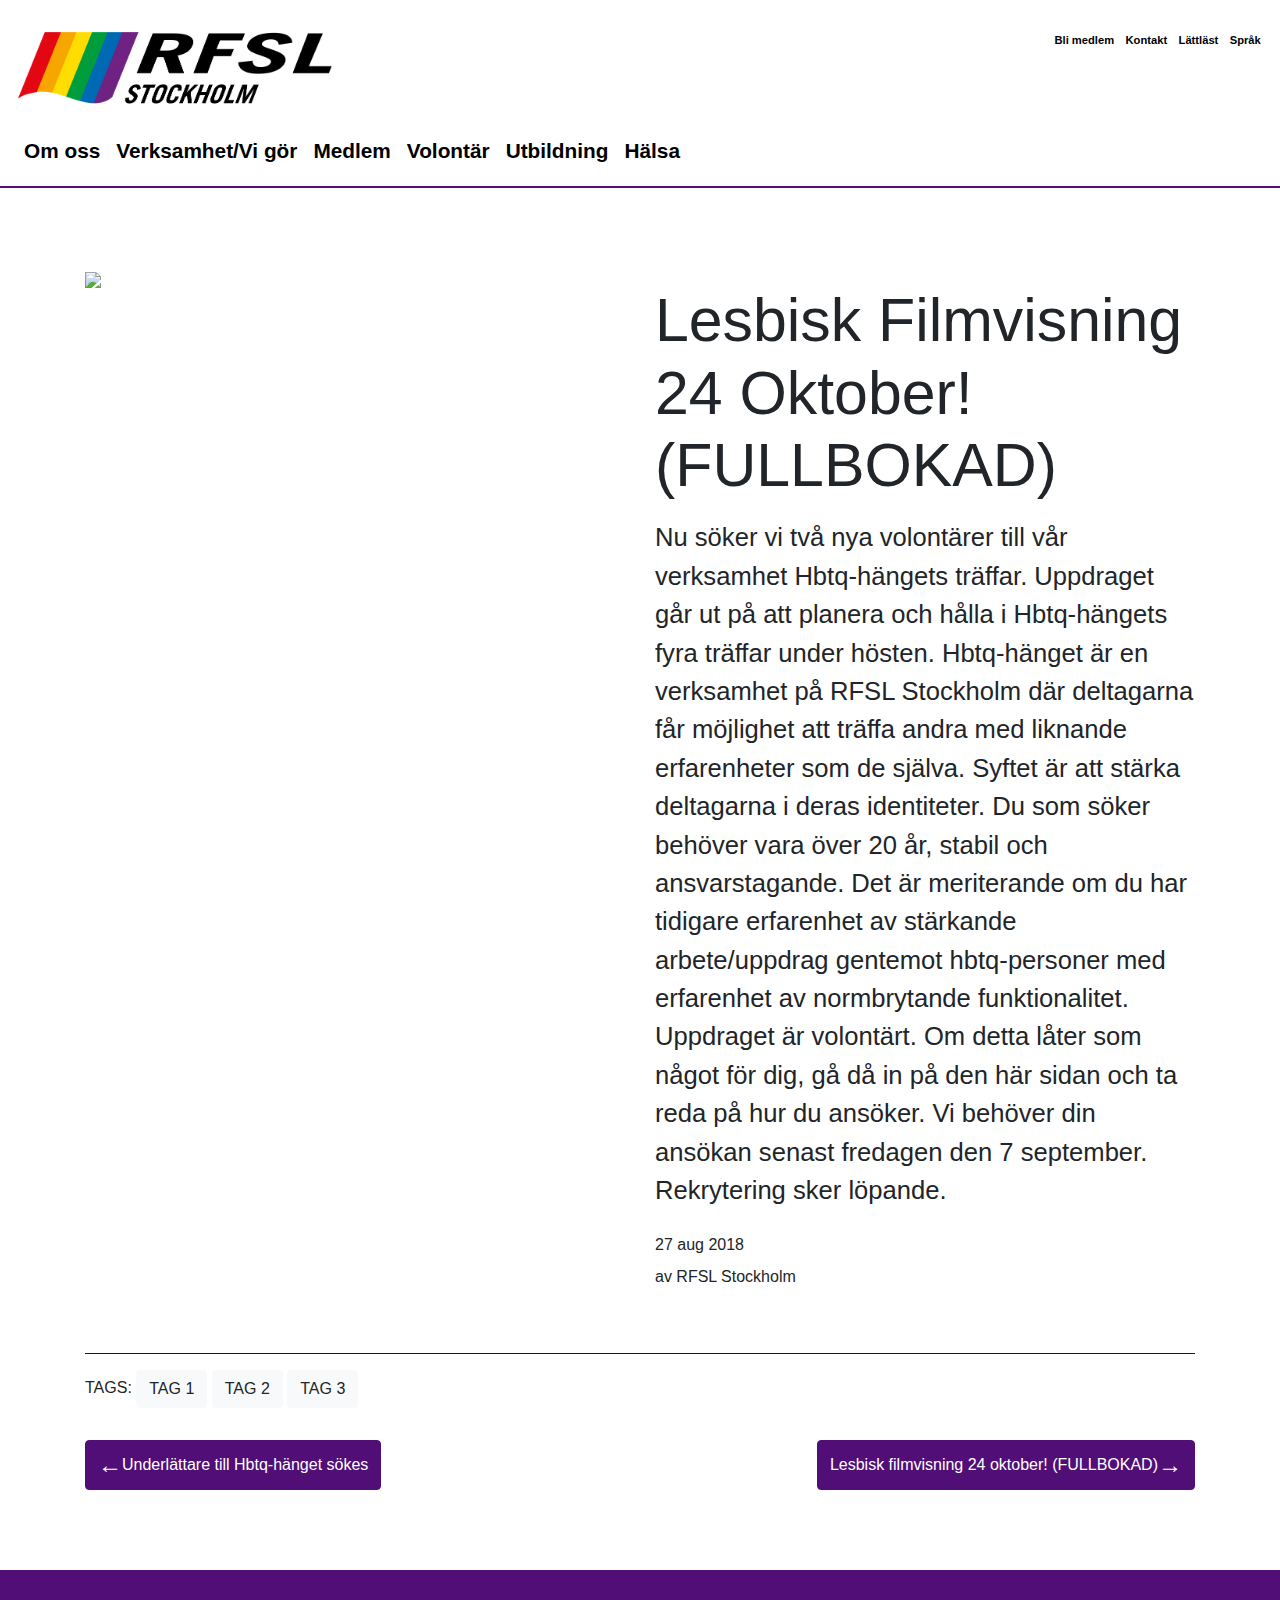
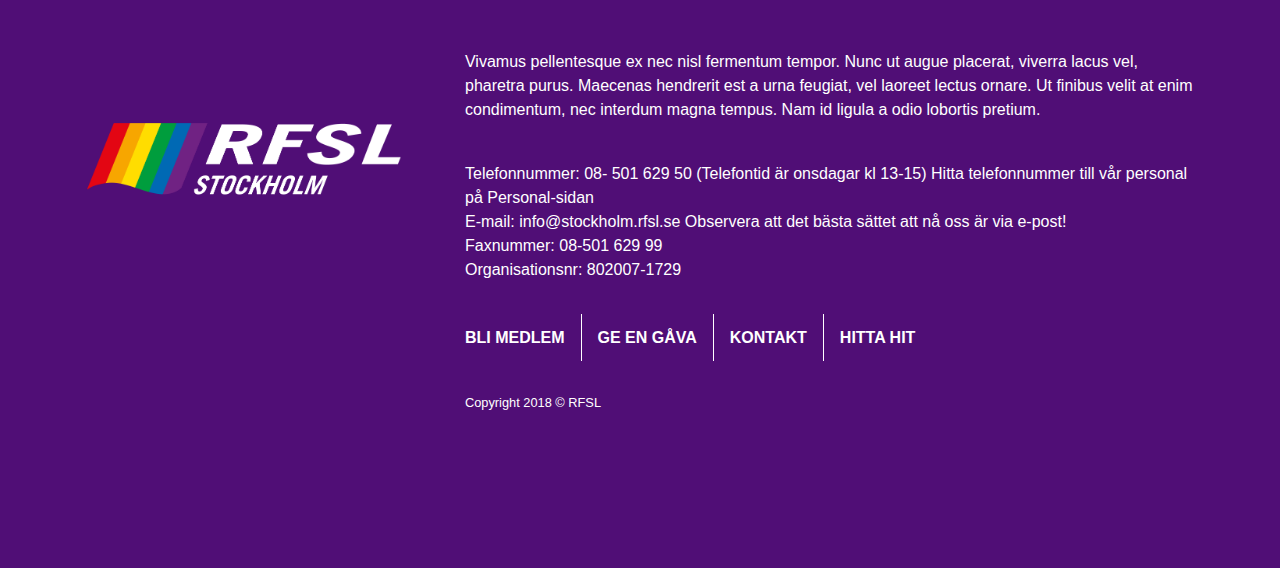
==== blog-post.html @ a681abd9 "friday" ====
<!DOCTYPE html>
<html lang="sv">

<head>
    <meta charset="UTF-8">
    <meta name="viewport" content="width=device-width, initial-scale=1">
    <title>RFSL</title>
    <!-- <link href="https://fonts.googleapis.com/css?family=Open+Sans|Open+Sans+Condensed:300,700" rel="stylesheet"> -->
    <link rel="stylesheet" href="https://use.fontawesome.com/releases/v5.3.1/css/all.css" integrity="sha384-mzrmE5qonljUremFsqc01SB46JvROS7bZs3IO2EmfFsd15uHvIt+Y8vEf7N7fWAU"
        crossorigin="anonymous">
    <link rel="stylesheet" href="css/style.css">

</head>

<body>
    <nav class="navbar navbar-expand-lg sticky-top navbar-light">
            <a class="navbar-brand" href="index.html"><img src="img/rfslstockholm-logo.png" alt="logo" class="logo"></a>

            <button class="navbar-toggler custom-toggler" type="button" data-toggle="collapse" data-target="#navbarSupportedContent"
                aria-controls="navbarSupportedContent" aria-expanded="false" aria-label="Toggle navigation">
                <span class="navbar-toggler-icon"></span>
            </button>

            <div class="collapse navbar-collapse" id="navbarSupportedContent">
                <ul class="navbar-nav mr-auto">
                    <li class="nav-item dropdown">
                        <a class="nav-link dropdown-toggle" href="#" id="navbarDropdown" role="button" data-toggle="dropdown"
                            aria-haspopup="true" aria-expanded="false">
                            Om oss
                        </a>
                        <div class="dropdown-menu" aria-labelledby="navbarDropdown">
                            <a class="dropdown-item" href="blog-post.html"> Om RFSL Stockholm</a>
                            <a class="dropdown-item" href="https://www.google.se">Styrdokument</a>
                            <a class="dropdown-item" href="#">Styrelse</a>
                            <a class="dropdown-item" href="#">Personal</a>
                            <a class="dropdown-item" href="#">Jobba hos oss</a>
                        </div>
                    </li>
                    <li class="nav-item dropdown">
                        <a class="nav-link dropdown-toggle" href="#" id="navbarDropdown" role="button" data-toggle="dropdown"
                            aria-haspopup="true" aria-expanded="false">
                            Verksamhet/Vi gör
                        </a>
                        <div class="dropdown-menu" aria-labelledby="navbarDropdown">
                            <a class="dropdown-item" href="blog-post.html">Mötesplatser</a>
                            <a class="dropdown-item" href="#">Information/material</a>
                            <a class="dropdown-item" href="#">Projekt</a>
                        </div>
                    </li>
                    <li class="nav-item dropdown">
                        <a class="nav-link dropdown-toggle" href="#" id="navbarDropdown" role="button" data-toggle="dropdown"
                            aria-haspopup="true" aria-expanded="false">
                            Medlem
                        </a>
                        <div class="dropdown-menu" aria-labelledby="navbarDropdown">
                            <a class="dropdown-item" href="#">Medlemsgrupper</a>
                            <a class="dropdown-item" href="#">Fester</a>
                            <a class="dropdown-item" href="#">Nyhetsbrev</a>
                            <a class="dropdown-item" href="#">Bli medlem</a>
                        </div>
                    </li>
                    <li class="nav-item dropdown">
                        <a class="nav-link dropdown-toggle" href="#" id="navbarDropdown" role="button" data-toggle="dropdown"
                            aria-haspopup="true" aria-expanded="false">
                            Volontär
                        </a>
                        <div class="dropdown-menu" aria-labelledby="navbarDropdown">
                            <a class="dropdown-item" href="#">Bli volontär</a>
                            <a class="dropdown-item" href="#">Volontärutbildning</a>
                            <a class="dropdown-item" href="#">Volontäruppdrag</a>
                        </div>
                    </li>
                    <li class="nav-item dropdown">
                        <a class="nav-link dropdown-toggle" href="#" id="navbarDropdown" role="button" data-toggle="dropdown"
                            aria-haspopup="true" aria-expanded="false">
                            Utbildning
                        </a>
                        <div class="dropdown-menu" aria-labelledby="navbarDropdown">
                            <a class="dropdown-item" href="#">Utbildningspaket</a>
                            <a class="dropdown-item" href="#">Priser</a>
                        </div>
                    </li>
                    <li class="nav-item dropdown">
                        <a class="nav-link dropdown-toggle" href="#" id="navbarDropdown" role="button" data-toggle="dropdown"
                            aria-haspopup="true" aria-expanded="false">
                            Hälsa
                        </a>
                        <div class="dropdown-menu" aria-labelledby="navbarDropdown">
                            <a class="dropdown-item" href="#">Migrantkonsulent </a>
                            <a class="dropdown-item" href="#">Röda paraplyt</a>
                            <a class="dropdown-item" href="#">Sexperterna</a>
                            <a class="dropdown-item" href="#">Testpoint</a>
                        </div>
                    </li>
                </ul>

                <div class="right-corner">
                    <a class="nav-link" href="#"><i class="fas fa-circle"></i>Bli medlem</a>
                    <a class="nav-link" href="#"><i class="fas fa-circle"></i>Kontakt</a>
                    <a class="nav-link" href="#"><i class="fas fa-circle"></i>Lättläst</a>
                    <a class="nav-link" href="#"><i class="fas fa-circle"></i>Språk</a>
                </div>

            </div>


    </nav>

    <!-- POST -->

    <main class="blog-post">
            <div class="container">
                <div class="row">
                    <div class="col-lg-6">
                        <div class="post-picture">
                            <img src="https://rfslsthlm.files.wordpress.com/2018/10/dinafilm.jpg?w=640" class="img-fluid">
                        </div>
                    </div>
                    <div class="col-lg-6">
                        <div class="entry">
                            <h1 class="post-title">Lesbisk filmvisning 24 oktober! (FULLBOKAD)</h1>
                            <div class="post-content">Nu söker vi två nya volontärer till vår verksamhet Hbtq-hängets träffar.
                            Uppdraget går ut på att planera och hålla i Hbtq-hängets fyra träffar under hösten.
                            Hbtq-hänget är en verksamhet på RFSL Stockholm där deltagarna får möjlighet att träffa andra med liknande erfarenheter som de själva. Syftet är att stärka deltagarna i deras identiteter.
                            Du som söker behöver vara över 20 år, stabil och ansvarstagande.
                            Det är meriterande om du har tidigare erfarenhet av stärkande arbete/uppdrag gentemot hbtq-personer med erfarenhet av normbrytande funktionalitet.
                            Uppdraget är volontärt.
                            Om detta låter som något för dig, gå då in på den här sidan och ta reda på hur du ansöker.
                            Vi behöver din ansökan senast fredagen den 7 september. Rekrytering sker löpande.
                            </div>
                            <div class="post-date">27 aug 2018</div>
                            <div class="post-author">av RFSL Stockholm</div>
                        </div>
                    </div>
                </div>
                <div class="row">
                    <div class="col">
                        <div class="tags">
                            <hr>
                            TAGS:
                            <div class="btn btn-light">     TAG 1
                            </div>
                            <div class="btn btn-light">     TAG 2
                            </div>
                            <div class="btn btn-light">     TAG 3
                                </div>
                        </div>
                    </div>
                </div>



                <div class="row">
                    <div class="col buttons">
                            <a href="#" class="btn btn-primary mt-auto"> <span class="arr">&larr;</span> Underlättare till Hbtq-hänget sökes</a>
                            <a href="#" class="btn btn-primary mt-auto">Lesbisk filmvisning 24 oktober! (FULLBOKAD) <span class="arr">&rarr;</span></a>
                    </div>
                </div>
            </div>
    </main>


    <!-- FOOTER -->

    <footer class="footer">
        <div class="container">
            <div class="row">
                <div class="col-lg-4 d-flex align-items-center">
                    <img src="img/rfslstockholm-logo-white.png" alt="logo" class="footer-logo img-fluid">
                </div>
                <div class="col-lg-8 d-flex align-items-center">
                    <div class="footer-widget">
                        <p>Vivamus pellentesque ex nec nisl fermentum tempor.
                            Nunc ut augue placerat, viverra lacus vel, pharetra purus.
                            Maecenas hendrerit est a urna feugiat, vel laoreet lectus ornare.
                            Ut finibus velit at enim condimentum, nec interdum magna tempus.
                            Nam id ligula a odio lobortis pretium.
                        </p>
                        <br>

                        Telefonnummer: 08- 501 629 50 (Telefontid är onsdagar kl 13-15)
                        Hitta telefonnummer till vår personal på Personal-sidan <br>

                        E-mail: info@stockholm.rfsl.se
                        Observera att det bästa sättet att nå oss är via e-post! <br>

                        Faxnummer: 08-501 629 99 <br>

                        Organisationsnr: 802007-1729 <br>
                    </div>
                </div>
            </div>
            <div class="row">
                <div class="col-lg-8 offset-lg-4">
                    <ul class="footer-menu">
                        <li class="nav-item">
                            <a class="nav-link" href="#">Bli medlem</a>
                        </li>
                        <li class="nav-item">
                            <a class="nav-link" href="#">Ge en gåva</a>
                        </li>
                        <li class="nav-item">
                            <a class="nav-link" href="#">Kontakt</a>
                        </li>
                        <li class="nav-item">
                            <a class="nav-link" href="#">Hitta Hit</a>
                        </li>
                    </ul>
                </div>
            </div>
            <div class="row">
                <div class="col-lg-8 offset-lg-4">
                    <p class="copyright">Copyright 2018 &copy; RFSL</p>
                </div>
            </div>
            <div class="row">
                <div class="col-lg-8 offset-lg-4 social-icons">
                    <i class="fab fa-facebook"></i>
                    <i class="fab fa-twitter-square"></i>
                    <i class="fab fa-linkedin"></i>
                    <i class="fab fa-google-plus-square"></i>
                </div>
            </div>
    </footer>





    <script src="https://code.jquery.com/jquery-3.3.1.slim.min.js" integrity="sha384-q8i/X+965DzO0rT7abK41JStQIAqVgRVzpbzo5smXKp4YfRvH+8abtTE1Pi6jizo"
        crossorigin="anonymous"></script>
    <script src="https://cdnjs.cloudflare.com/ajax/libs/popper.js/1.14.3/umd/popper.min.js" integrity="sha384-ZMP7rVo3mIykV+2+9J3UJ46jBk0WLaUAdn689aCwoqbBJiSnjAK/l8WvCWPIPm49"
        crossorigin="anonymous"></script>
    <script src="https://stackpath.bootstrapcdn.com/bootstrap/4.1.3/js/bootstrap.min.js" integrity="sha384-ChfqqxuZUCnJSK3+MXmPNIyE6ZbWh2IMqE241rYiqJxyMiZ6OW/JmZQ5stwEULTy"
        crossorigin="anonymous"></script>
    <script src="js/script.js"></script>

</body>

</html>
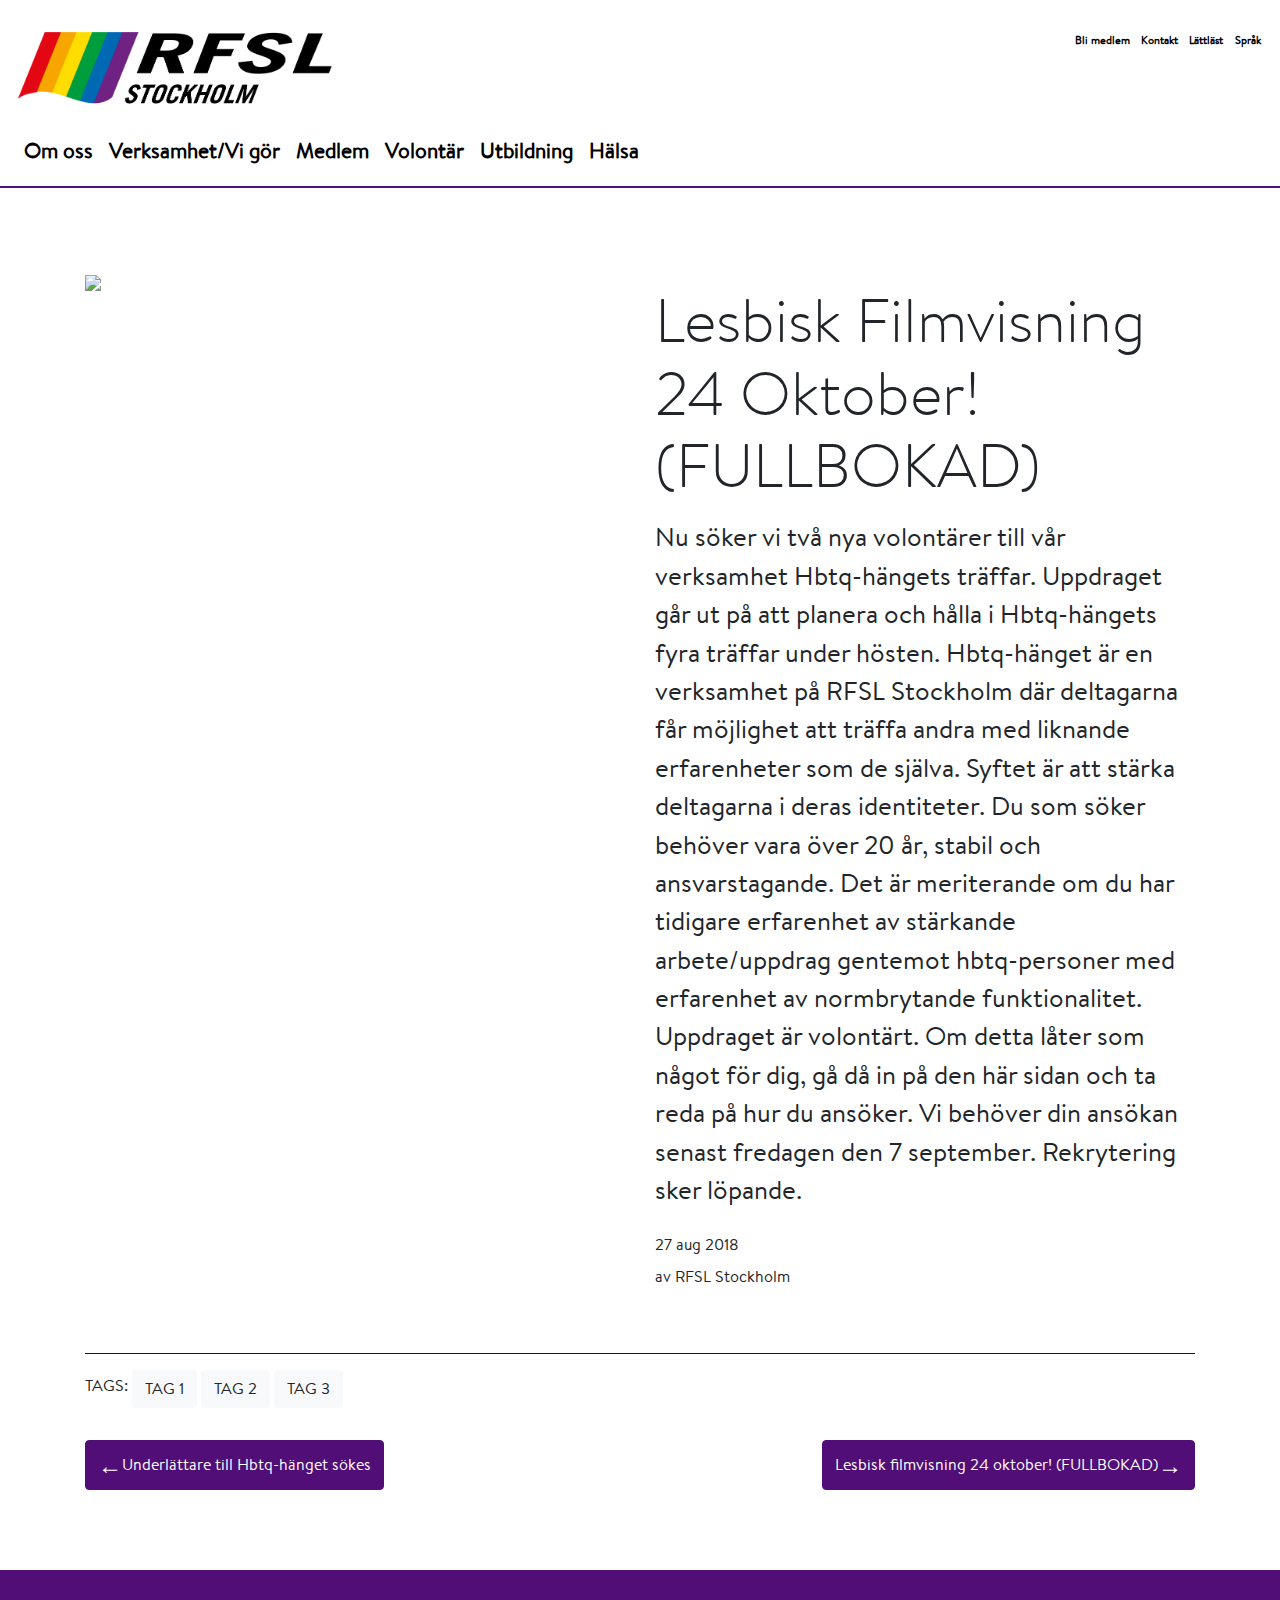
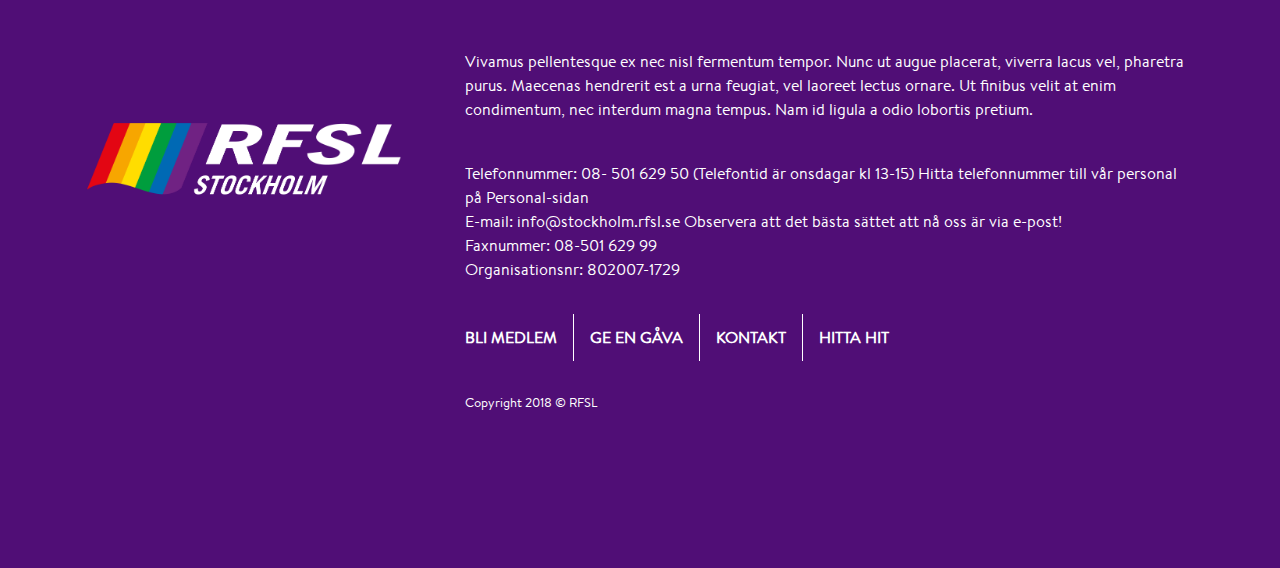
==== commit 337cfb39: "friday" ====
--- a/blog-post.html
+++ b/blog-post.html
@@ -9,102 +9,103 @@
     <link rel="stylesheet" href="https://use.fontawesome.com/releases/v5.3.1/css/all.css" integrity="sha384-mzrmE5qonljUremFsqc01SB46JvROS7bZs3IO2EmfFsd15uHvIt+Y8vEf7N7fWAU"
         crossorigin="anonymous">
     <link rel="stylesheet" href="css/style.css">
+    <link rel="stylesheet" href="fonts/stylesheet.css">
 
 </head>
 
 <body>
-    <nav class="navbar navbar-expand-lg sticky-top navbar-light">
-            <a class="navbar-brand" href="index.html"><img src="img/rfslstockholm-logo.png" alt="logo" class="logo"></a>
-
-            <button class="navbar-toggler custom-toggler" type="button" data-toggle="collapse" data-target="#navbarSupportedContent"
-                aria-controls="navbarSupportedContent" aria-expanded="false" aria-label="Toggle navigation">
-                <span class="navbar-toggler-icon"></span>
-            </button>
-
-            <div class="collapse navbar-collapse" id="navbarSupportedContent">
-                <ul class="navbar-nav mr-auto">
-                    <li class="nav-item dropdown">
-                        <a class="nav-link dropdown-toggle" href="#" id="navbarDropdown" role="button" data-toggle="dropdown"
-                            aria-haspopup="true" aria-expanded="false">
-                            Om oss
-                        </a>
-                        <div class="dropdown-menu" aria-labelledby="navbarDropdown">
-                            <a class="dropdown-item" href="blog-post.html"> Om RFSL Stockholm</a>
-                            <a class="dropdown-item" href="https://www.google.se">Styrdokument</a>
-                            <a class="dropdown-item" href="#">Styrelse</a>
-                            <a class="dropdown-item" href="#">Personal</a>
-                            <a class="dropdown-item" href="#">Jobba hos oss</a>
-                        </div>
-                    </li>
-                    <li class="nav-item dropdown">
-                        <a class="nav-link dropdown-toggle" href="#" id="navbarDropdown" role="button" data-toggle="dropdown"
-                            aria-haspopup="true" aria-expanded="false">
-                            Verksamhet/Vi gör
-                        </a>
-                        <div class="dropdown-menu" aria-labelledby="navbarDropdown">
-                            <a class="dropdown-item" href="blog-post.html">Mötesplatser</a>
-                            <a class="dropdown-item" href="#">Information/material</a>
-                            <a class="dropdown-item" href="#">Projekt</a>
-                        </div>
-                    </li>
-                    <li class="nav-item dropdown">
-                        <a class="nav-link dropdown-toggle" href="#" id="navbarDropdown" role="button" data-toggle="dropdown"
-                            aria-haspopup="true" aria-expanded="false">
-                            Medlem
-                        </a>
-                        <div class="dropdown-menu" aria-labelledby="navbarDropdown">
-                            <a class="dropdown-item" href="#">Medlemsgrupper</a>
-                            <a class="dropdown-item" href="#">Fester</a>
-                            <a class="dropdown-item" href="#">Nyhetsbrev</a>
-                            <a class="dropdown-item" href="#">Bli medlem</a>
-                        </div>
-                    </li>
-                    <li class="nav-item dropdown">
-                        <a class="nav-link dropdown-toggle" href="#" id="navbarDropdown" role="button" data-toggle="dropdown"
-                            aria-haspopup="true" aria-expanded="false">
-                            Volontär
-                        </a>
-                        <div class="dropdown-menu" aria-labelledby="navbarDropdown">
-                            <a class="dropdown-item" href="#">Bli volontär</a>
-                            <a class="dropdown-item" href="#">Volontärutbildning</a>
-                            <a class="dropdown-item" href="#">Volontäruppdrag</a>
-                        </div>
-                    </li>
-                    <li class="nav-item dropdown">
-                        <a class="nav-link dropdown-toggle" href="#" id="navbarDropdown" role="button" data-toggle="dropdown"
-                            aria-haspopup="true" aria-expanded="false">
-                            Utbildning
-                        </a>
-                        <div class="dropdown-menu" aria-labelledby="navbarDropdown">
-                            <a class="dropdown-item" href="#">Utbildningspaket</a>
-                            <a class="dropdown-item" href="#">Priser</a>
-                        </div>
-                    </li>
-                    <li class="nav-item dropdown">
-                        <a class="nav-link dropdown-toggle" href="#" id="navbarDropdown" role="button" data-toggle="dropdown"
-                            aria-haspopup="true" aria-expanded="false">
-                            Hälsa
-                        </a>
-                        <div class="dropdown-menu" aria-labelledby="navbarDropdown">
-                            <a class="dropdown-item" href="#">Migrantkonsulent </a>
-                            <a class="dropdown-item" href="#">Röda paraplyt</a>
-                            <a class="dropdown-item" href="#">Sexperterna</a>
-                            <a class="dropdown-item" href="#">Testpoint</a>
-                        </div>
-                    </li>
-                </ul>
-
-                <div class="right-corner">
-                    <a class="nav-link" href="#"><i class="fas fa-circle"></i>Bli medlem</a>
-                    <a class="nav-link" href="#"><i class="fas fa-circle"></i>Kontakt</a>
-                    <a class="nav-link" href="#"><i class="fas fa-circle"></i>Lättläst</a>
-                    <a class="nav-link" href="#"><i class="fas fa-circle"></i>Språk</a>
-                </div>
-
-            </div>
-
-
-    </nav>
+        <nav class="navbar navbar-expand-lg sticky-top navbar-light">
+                <a class="navbar-brand" href="index.html"><img src="img/rfslstockholm-logo.png" alt="logo" class="logo"></a>
+
+                <button class="navbar-toggler custom-toggler" type="button" data-toggle="collapse" data-target="#navbarSupportedContent"
+                    aria-controls="navbarSupportedContent" aria-expanded="false" aria-label="Toggle navigation">
+                    <span class="navbar-toggler-icon"></span>
+                </button>
+
+                <div class="collapse navbar-collapse" id="navbarSupportedContent">
+                    <ul class="navbar-nav mr-auto">
+                        <li class="nav-item dropdown">
+                            <a class="nav-link dropdown-toggle" href="#" id="navbarDropdown" role="button" data-toggle="dropdown"
+                                aria-haspopup="true" aria-expanded="false">
+                                Om oss
+                            </a>
+                            <div class="dropdown-menu" aria-labelledby="navbarDropdown">
+                                <a class="dropdown-item" href="blog-post.html">Blog post</a>
+                                <a class="dropdown-item" href="no-sidebar.html">Index no sidebar</a>
+                                <a class="dropdown-item" href="single-page.html">Single page</a>
+                                <a class="dropdown-item" href="#">Personal</a>
+                                <a class="dropdown-item" href="#">Jobba hos oss</a>
+                            </div>
+                        </li>
+                        <li class="nav-item dropdown">
+                            <a class="nav-link dropdown-toggle" href="#" id="navbarDropdown" role="button" data-toggle="dropdown"
+                                aria-haspopup="true" aria-expanded="false">
+                                Verksamhet/Vi gör
+                            </a>
+                            <div class="dropdown-menu" aria-labelledby="navbarDropdown">
+                                <a class="dropdown-item" href="#">Mötesplatser</a>
+                                <a class="dropdown-item" href="#">Information/material</a>
+                                <a class="dropdown-item" href="#">Projekt</a>
+                            </div>
+                        </li>
+                        <li class="nav-item dropdown">
+                            <a class="nav-link dropdown-toggle" href="#" id="navbarDropdown" role="button" data-toggle="dropdown"
+                                aria-haspopup="true" aria-expanded="false">
+                                Medlem
+                            </a>
+                            <div class="dropdown-menu" aria-labelledby="navbarDropdown">
+                                <a class="dropdown-item" href="#">Medlemsgrupper</a>
+                                <a class="dropdown-item" href="#">Fester</a>
+                                <a class="dropdown-item" href="#">Nyhetsbrev</a>
+                                <a class="dropdown-item" href="#">Bli medlem</a>
+                            </div>
+                        </li>
+                        <li class="nav-item dropdown">
+                            <a class="nav-link dropdown-toggle" href="#" id="navbarDropdown" role="button" data-toggle="dropdown"
+                                aria-haspopup="true" aria-expanded="false">
+                                Volontär
+                            </a>
+                            <div class="dropdown-menu" aria-labelledby="navbarDropdown">
+                                <a class="dropdown-item" href="#">Bli volontär</a>
+                                <a class="dropdown-item" href="#">Volontärutbildning</a>
+                                <a class="dropdown-item" href="#">Volontäruppdrag</a>
+                            </div>
+                        </li>
+                        <li class="nav-item dropdown">
+                            <a class="nav-link dropdown-toggle" href="#" id="navbarDropdown" role="button" data-toggle="dropdown"
+                                aria-haspopup="true" aria-expanded="false">
+                                Utbildning
+                            </a>
+                            <div class="dropdown-menu" aria-labelledby="navbarDropdown">
+                                <a class="dropdown-item" href="#">Utbildningspaket</a>
+                                <a class="dropdown-item" href="#">Priser</a>
+                            </div>
+                        </li>
+                        <li class="nav-item dropdown">
+                            <a class="nav-link dropdown-toggle" href="#" id="navbarDropdown" role="button" data-toggle="dropdown"
+                                aria-haspopup="true" aria-expanded="false">
+                                Hälsa
+                            </a>
+                            <div class="dropdown-menu" aria-labelledby="navbarDropdown">
+                                <a class="dropdown-item" href="#">Migrantkonsulent </a>
+                                <a class="dropdown-item" href="#">Röda paraplyt</a>
+                                <a class="dropdown-item" href="#">Sexperterna</a>
+                                <a class="dropdown-item" href="#">Testpoint</a>
+                            </div>
+                        </li>
+                    </ul>
+
+                    <div class="right-corner">
+                        <a class="nav-link" href="#"><i class="fas fa-circle"></i>Bli medlem</a>
+                        <a class="nav-link" href="#"><i class="fas fa-circle"></i>Kontakt</a>
+                        <a class="nav-link" href="#"><i class="fas fa-circle"></i>Lättläst</a>
+                        <a class="nav-link" href="#"><i class="fas fa-circle"></i>Språk</a>
+                    </div>
+
+                </div>
+
+
+        </nav>
 
     <!-- POST -->
 
--- a/css/style.css
+++ b/css/style.css
@@ -7266,7 +7266,7 @@
     border-color: #dee2e6; } }
 
 body {
-  font-family: "Brandon Text", sans-serif; }
+  font-family: "brandon_text_regularregular", sans-serif; }
 
 nav {
   font-weight: 700; }
@@ -7553,7 +7553,8 @@
     .blog-post .entry .post-title {
       margin: 1rem 0;
       font-size: 2rem;
-      text-transform: capitalize; }
+      text-transform: capitalize;
+      font-family: "brandon_textlight", sans-serif; }
       @media (min-width: 768px) {
         .blog-post .entry .post-title {
           font-size: 2.6rem; } }
@@ -7718,4 +7719,4 @@
   margin: 0.5rem 0;
   text-align: center; }
 
-/*# sourceMappingURL=[data-uri]